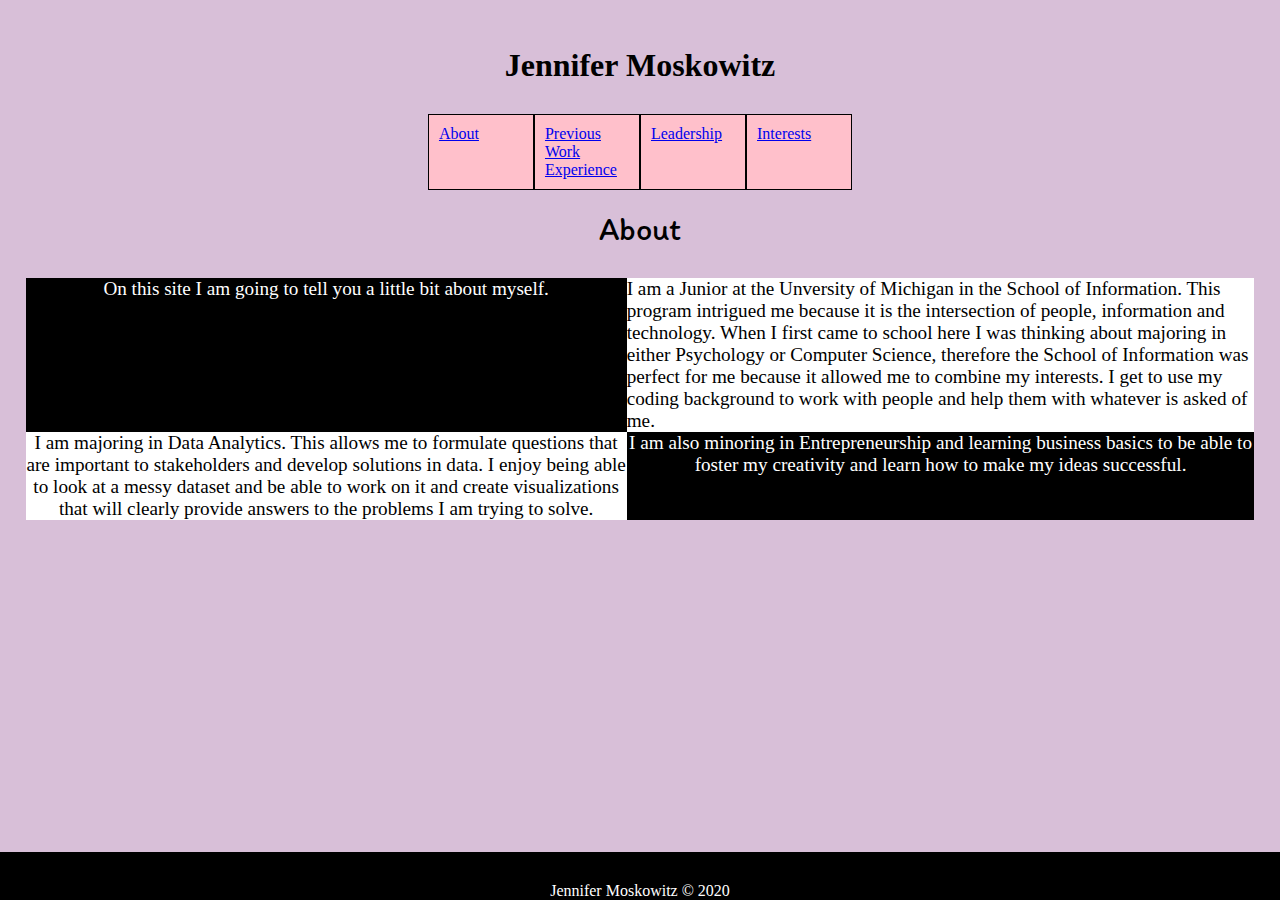
==== index.html @ 4fd18920 "Add files via upload" ====
<!DOCTYPE html>
<html lang="en">
<head>
	<meta charset="UTF-8">
	<title>About</title>
	<link rel="stylesheet" href="css/html5reset.css">
	<link rel="icon" href="imgs/favicon1.ico">
	<link rel="stylesheet" href="css/style.css">
	<link href="https://fonts.googleapis.com/css2?family=Itim&display=swap" rel="stylesheet">
</head>
<body>
	
<header>
	<h1>Jennifer Moskowitz</h1>
	<nav>
		<ul class="nav_links">
		<li><a href ="index.html">About</a></li>
        <li><a href ="work.html">Previous Work Experience</a></li>
        <li><a href ="leadership.html">Leadership</a></li>
        <li><a href ="interests.html">Interests</a></li>
		</ul>
	</nav>
</header>
<main>
<h2>About</h2>
<div class="about">
<p>
	On this site I am going to tell you a little bit about myself.
</p>
<p>
	I am a Junior at the Unversity of Michigan in the School of Information. This program intrigued me because it is the 
	intersection of people, information and technology. When I first came to school here I was thinking about majoring in either 
	Psychology or Computer Science, therefore the School of Information was perfect for me because it allowed me to combine my interests. 
	I get to use my coding background to work with people and help them with whatever is asked of me.
</p>
<p>
	I am majoring in Data Analytics. This allows me to formulate questions that are important to stakeholders and develop solutions in data.
	I enjoy being able to look at a messy dataset and be able to work on it and create visualizations that will clearly provide answers to the 
	problems I am trying to solve. 
</p>
<p>
	I am also minoring in Entrepreneurship and learning business basics to be able to foster my creativity and learn how to make my ideas successful.
</p>
</div>
</main>
<footer>
<p>Jennifer Moskowitz &copy; 2020</p>
</footer>
</body>
</html>
---- css/style.css ----
header{
	display: flex;
	flex-direction: column;
	justify-content: center;
	align-items: center;
}


.nav_links{
	display: flex;
	flex-direction: row;

}

h1{
	display: block; 
	font-size: 2em; 
	margin-top: 0.67em; 
	margin-bottom: 30px; 
	margin-left: 0; 
	margin-right: 0; 
	font-weight: bold;
	text-align: center;
}

h2{
	font-size: 2em;
	text-align: center;
	margin-bottom: 30px;
	font-family: 'Itim', cursive;

}

nav ul li{
	background-color:pink;
	padding:10px;
	width:50%;
	border:1px solid black;
}

nav ul li:visited{
	background-color: green;
	padding:10px;
	width:50%;
	border:1px solid black;
}

nav ul li:hover{
	background-color: lightblue;
	padding:10px;
	width:50%;
	border:1px solid black;
}

nav ul li:active{
	background-color: purple;
	padding:10px;
	width:50%;
	border:1px solid black;
}

body{
	background-color: thistle;
	margin:1%;
	padding:1%;
}


header, main, nav{
	margin-bottom: 10px;
}

img{
    height: 200px;
    width:inherit;
    padding: 25px;
    border-radius: 10px;
    margin: 10px;
}

.about{
	display: flex;
	flex-direction: column;
}

.about p:nth-child(odd){
	background-color: black;
	color: white;
	text-align: center;
}

.about p:nth-child(even){
	background-color: white;
	color:black;
}

.work{
	display: flex;
	flex-direction: column;
}

.work p:first-child{
	background-color: white;
	color: black;
}

.work p:nth-child(2){
	background-color: black;
	color: white;
}

.interests p:first-child{
	background-color: black;
	color: white;
}

.interests p:nth-child(2){
	background-color: white;
}

.gallery{
	display: grid;
	grid-template-columns: auto auto;
	grid-template-rows: auto auto auto auto auto auto;
}


.leadership p{
	font-size: 30px;
	text-align: center;
}

.img, .img1{
	display: flex;
	flex-direction: row;
	justify-content: space-around;
}
footer{
	background-color: black;
	color: white;
	text-align: center;
	padding-top: 30px;
	position: fixed;
	bottom: 0px;
	left: 0px;
	width: 100%;
}

@media screen and (min-width: 850px){
	.about{
		align-self: center;
		display: grid;
		grid-template-columns: auto auto;
		grid-template-rows: auto auto;
		font-size: 1.2em;
	}
	
	.about p:first-child, .about p:nth-child(4){
		background-color: black;
		color: white;
		text-align: center;
	}
	
	.about p:nth-child(2), .about p:nth-child(3){
		background-color: white;
		color: black;
	}
	
	.work{
		display: grid;
		grid-template-columns: auto auto;
		grid-template-rows: auto auto;
	}
	
	.work p:first-child{
		background-color: white;
		color: black;
	}
	
	.work p:nth-child(2){
		background-color: black;
		color: white;
	}

	.gallery{
		display: grid;
		grid-template-columns: auto auto auto auto auto auto;
		grid-template-rows: auto auto;
	}

}
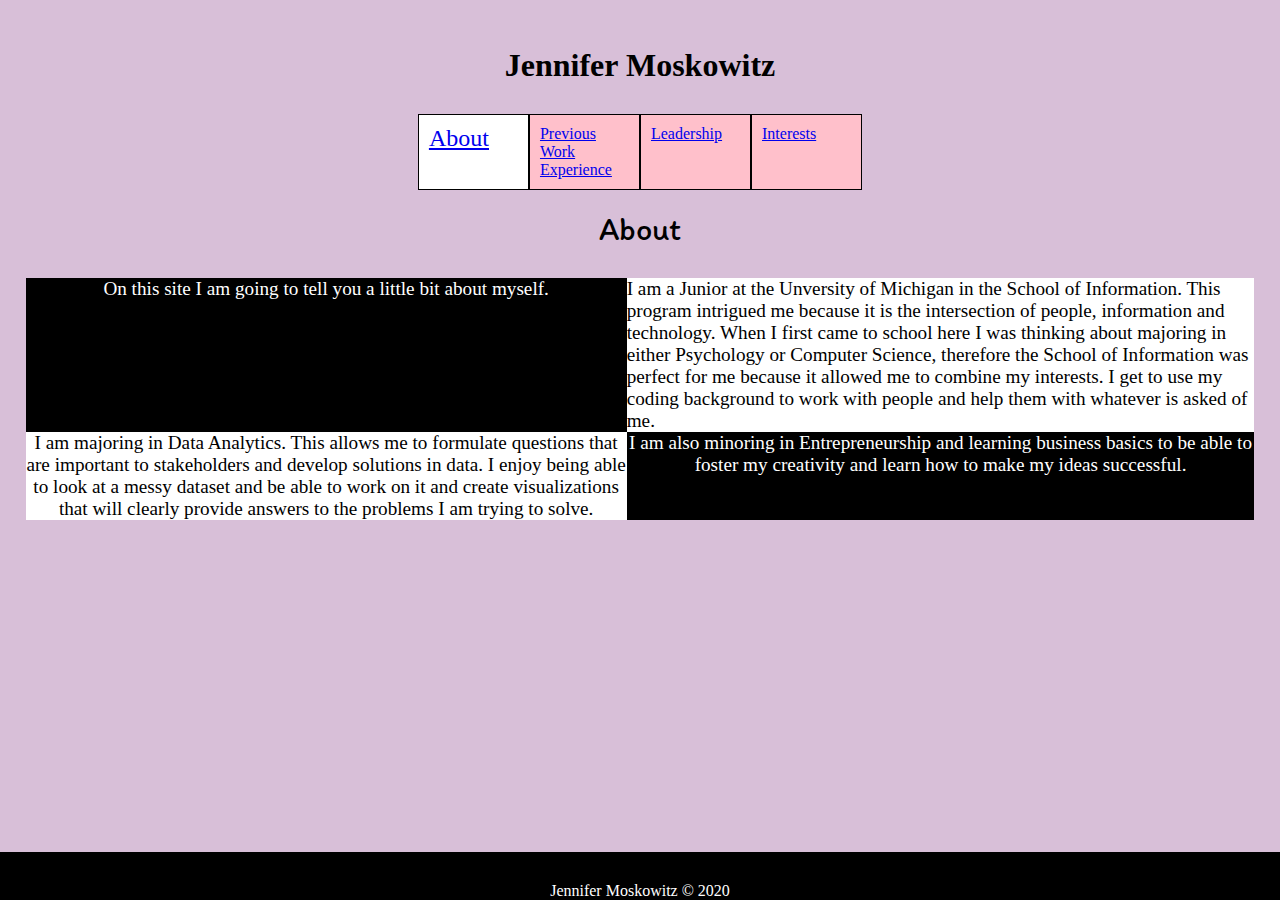
==== commit e5b9338e: "Add files via upload" ====
--- a/index.html
+++ b/index.html
@@ -14,7 +14,7 @@
 	<h1>Jennifer Moskowitz</h1>
 	<nav>
 		<ul class="nav_links">
-		<li><a href ="index.html">About</a></li>
+		<li class="current"><a href ="index.html">About</a></li>
         <li><a href ="work.html">Previous Work Experience</a></li>
         <li><a href ="leadership.html">Leadership</a></li>
         <li><a href ="interests.html">Interests</a></li>
--- a/css/style.css
+++ b/css/style.css
@@ -11,8 +11,24 @@
 .nav_links{
 	display: flex;
 	flex-direction: row;
-
-}
+}
+
+.current{
+	background-color: white;
+	text-decoration: underline;
+	font-size: 1.5em;
+
+}
+
+@-webkit-keyframes logo{
+	from {width: 25px;}
+	to {width: 420px;}
+}
+  
+@keyframes logo{
+	from {width: 25px;}
+	to {width: 420px;}
+  } 
 
 h1{
 	display: block; 
@@ -30,6 +46,7 @@
 	text-align: center;
 	margin-bottom: 30px;
 	font-family: 'Itim', cursive;
+	animation: logo 3s;
 
 }
 
@@ -148,7 +165,10 @@
 	width: 100%;
 }
 
-@media screen and (min-width: 850px){
+
+ 
+
+@media screen and (min-width: 1000px){
 	.about{
 		align-self: center;
 		display: grid;
@@ -190,4 +210,10 @@
 		grid-template-rows: auto auto;
 	}
 
-}+}
+
+@media (prefers-reduced-motion:reduce) {
+	h2{
+	  animation: none;
+   }
+  }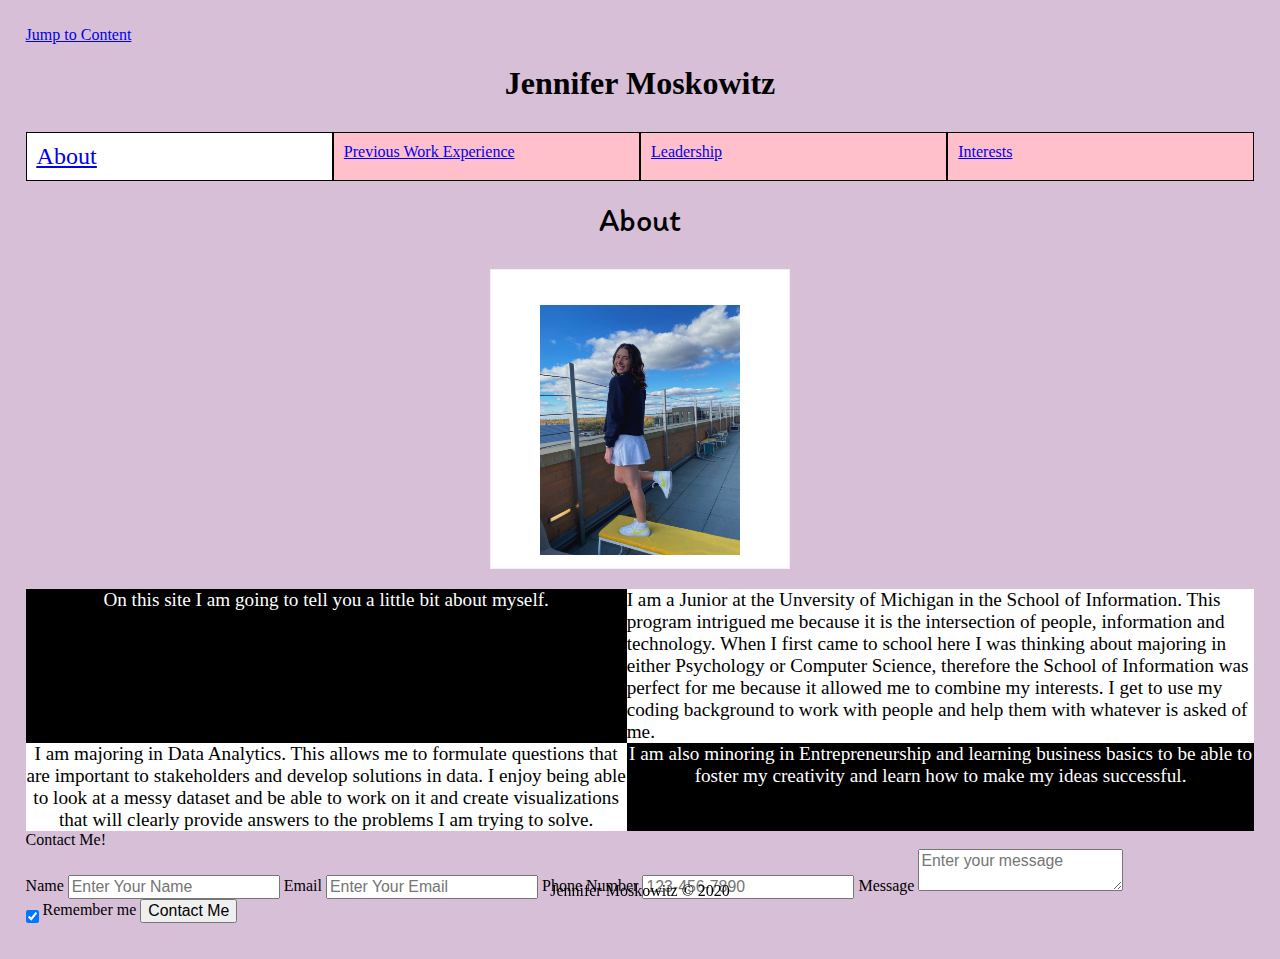
==== commit 1dc2a4bd: "Add files via upload" ====
--- a/index.html
+++ b/index.html
@@ -9,7 +9,7 @@
 	<link href="https://fonts.googleapis.com/css2?family=Itim&display=swap" rel="stylesheet">
 </head>
 <body>
-	
+<p><a href="#main">Jump to Content</a></p>
 <header>
 	<h1>Jennifer Moskowitz</h1>
 	<nav>
@@ -21,8 +21,18 @@
 		</ul>
 	</nav>
 </header>
-<main>
+<main id='main'>
 <h2>About</h2>
+<div class="flip-card">
+	<div class="flip-card-inner">
+	  <div class="flip-card-front">
+		<img src="imgs/me.JPG" alt="me" style="width:250px;height:300px;">
+	  </div>
+	  <div class="flip-card-back">
+		<h1>Hi! This is me</h1>
+	  </div>
+	</div>
+  </div>
 <div class="about">
 <p>
 	On this site I am going to tell you a little bit about myself.
@@ -42,6 +52,29 @@
 	I am also minoring in Entrepreneurship and learning business basics to be able to foster my creativity and learn how to make my ideas successful.
 </p>
 </div>
+<form action="https://formspree.io/f/xrgoadyk" method="POST">
+	<fieldset>
+	  <legend>Contact Me!</legend>
+  
+	  <label for="name_id">Name</label>
+	  <input type="text" placeholder="Enter Your Name" id = "name_id" name="name" required>
+  
+	  <label for="email_id">Email</label>
+	  <input type="email" placeholder="Enter Your Email" id = "email_id" name="email" required>
+  
+	  <label for="phone_id">Phone Number</label>
+	  <input type="tel" name="phone" placeholder="123-456-7890" pattern="[0-9]{3}-[0-9]{3}-[0-9]{4}" required>
+  
+  
+	  <label for="msg">Message</label>
+	  <textarea placeholder="Enter your message" id = "msg" name="mesg" required></textarea><br>
+  
+	  <input type="checkbox" checked="checked" name="remember" id = "cBox"> 
+	  <label for ="cBox">Remember me</label>
+  
+	  <input type="submit" value = "Contact Me">
+	</fieldset>
+   </form>
 </main>
 <footer>
 <p>Jennifer Moskowitz &copy; 2020</p>
--- a/css/style.css
+++ b/css/style.css
@@ -1,16 +1,21 @@
 
-
+/* All Pages */
 header{
 	display: flex;
 	flex-direction: column;
+	width: 100%;
 	justify-content: center;
 	align-items: center;
 }
 
+nav{
+	width: 100%;
+}
 
 .nav_links{
 	display: flex;
-	flex-direction: row;
+	flex-direction: column;
+	min-width: 100%;
 }
 
 .current{
@@ -53,28 +58,14 @@
 nav ul li{
 	background-color:pink;
 	padding:10px;
-	width:50%;
-	border:1px solid black;
-}
-
-nav ul li:visited{
-	background-color: green;
-	padding:10px;
-	width:50%;
-	border:1px solid black;
-}
-
-nav ul li:hover{
-	background-color: lightblue;
-	padding:10px;
-	width:50%;
+	width: 100%;
 	border:1px solid black;
 }
 
 nav ul li:active{
 	background-color: purple;
 	padding:10px;
-	width:50%;
+	width: 100%;
 	border:1px solid black;
 }
 
@@ -97,9 +88,22 @@
     margin: 10px;
 }
 
+footer{
+	color: black;
+	text-align: center;
+	padding-top: 30px;
+	position: fixed;
+	bottom: 0px;
+	left: 0px;
+	width: 100%;
+}
+
+/* About */
+
 .about{
-	display: flex;
-	flex-direction: column;
+	display: grid;
+	grid-template-rows: auto auto auto auto;
+	padding-top: 20px;
 }
 
 .about p:nth-child(odd){
@@ -113,6 +117,53 @@
 	color:black;
 }
 
+.flip-card {
+	display: block;
+	margin-left: auto;
+	margin-right: auto;
+	background-color: transparent;
+	width: 300px;
+	height: 300px;
+	border: 1px solid #f1f1f1;
+	perspective: 1000px;
+
+  }
+  
+  .flip-card-inner {
+	position: relative;
+	width: 100%;
+	height: 100%;
+	text-align: center;
+	transition: transform 0.8s;
+	transform-style: preserve-3d;
+  }
+  
+  .flip-card:hover .flip-card-inner {
+	transform: rotateY(180deg);
+  }
+  
+  .flip-card-front, .flip-card-back {
+	position: absolute;
+	width: 100%;
+	height: 100%;
+	-webkit-backface-visibility: hidden; 
+	backface-visibility: hidden;
+  }
+  
+  .flip-card-front {
+	background-color: white;
+	color: black;
+  }
+  
+  
+  .flip-card-back {
+	background-color: pink;
+	color: black;
+	transform: rotateY(180deg);
+  }
+
+/* Work */
+
 .work{
 	display: flex;
 	flex-direction: column;
@@ -127,6 +178,41 @@
 	background-color: black;
 	color: white;
 }
+
+/* Leadership */
+
+.leadership p{
+	font-size: 30px;
+	text-align: center;
+}
+
+.img, .img1{
+	display: flex;
+	flex-direction: row;
+	justify-content: space-around;
+}
+.paragraph{
+	height:1000px;
+	background-color:grey;
+	font-size:36px;
+	overflow: visible;
+}
+.parallax {
+	/* The image used */
+	
+	background-image: url("../imgs/parallax.png");
+  
+	/* Set a specific height */
+	min-height: 500px; 
+  
+	/* Create the parallax scrolling effect */
+	background-attachment: fixed;
+	background-position: center;
+	background-repeat: no-repeat;
+	background-size: cover;
+  }
+
+/* Interests */
 
 .interests p:first-child{
 	background-color: black;
@@ -141,34 +227,31 @@
 	display: grid;
 	grid-template-columns: auto auto;
 	grid-template-rows: auto auto auto auto auto auto;
-}
-
-
-.leadership p{
-	font-size: 30px;
-	text-align: center;
-}
-
-.img, .img1{
-	display: flex;
-	flex-direction: row;
-	justify-content: space-around;
-}
-footer{
-	background-color: black;
-	color: white;
-	text-align: center;
-	padding-top: 30px;
-	position: fixed;
-	bottom: 0px;
-	left: 0px;
-	width: 100%;
-}
-
-
- 
-
-@media screen and (min-width: 1000px){
+	filter: drop-shadow(8px 8px 8px grey) opacity(85%);
+}
+
+/* Tablet */
+@media screen and (min-width: 600px){
+.nav_links{
+	display: grid;
+	grid-template-columns: auto auto;
+	grid-template-rows: auto auto;
+}
+.parallax{
+	display: none;
+}
+.paragraph{
+	background-color: thistle;
+}
+}
+
+/* Screen */
+@media screen and (min-width: 850px){
+	.nav_links{
+		display: flex;
+		flex-direction: row;
+	}
+
 	.about{
 		align-self: center;
 		display: grid;
@@ -204,6 +287,7 @@
 		color: white;
 	}
 
+
 	.gallery{
 		display: grid;
 		grid-template-columns: auto auto auto auto auto auto;
@@ -212,8 +296,13 @@
 
 }
 
+
+
+/* Reduce Motion */
+
 @media (prefers-reduced-motion:reduce) {
 	h2{
 	  animation: none;
    }
-  }+  }
+
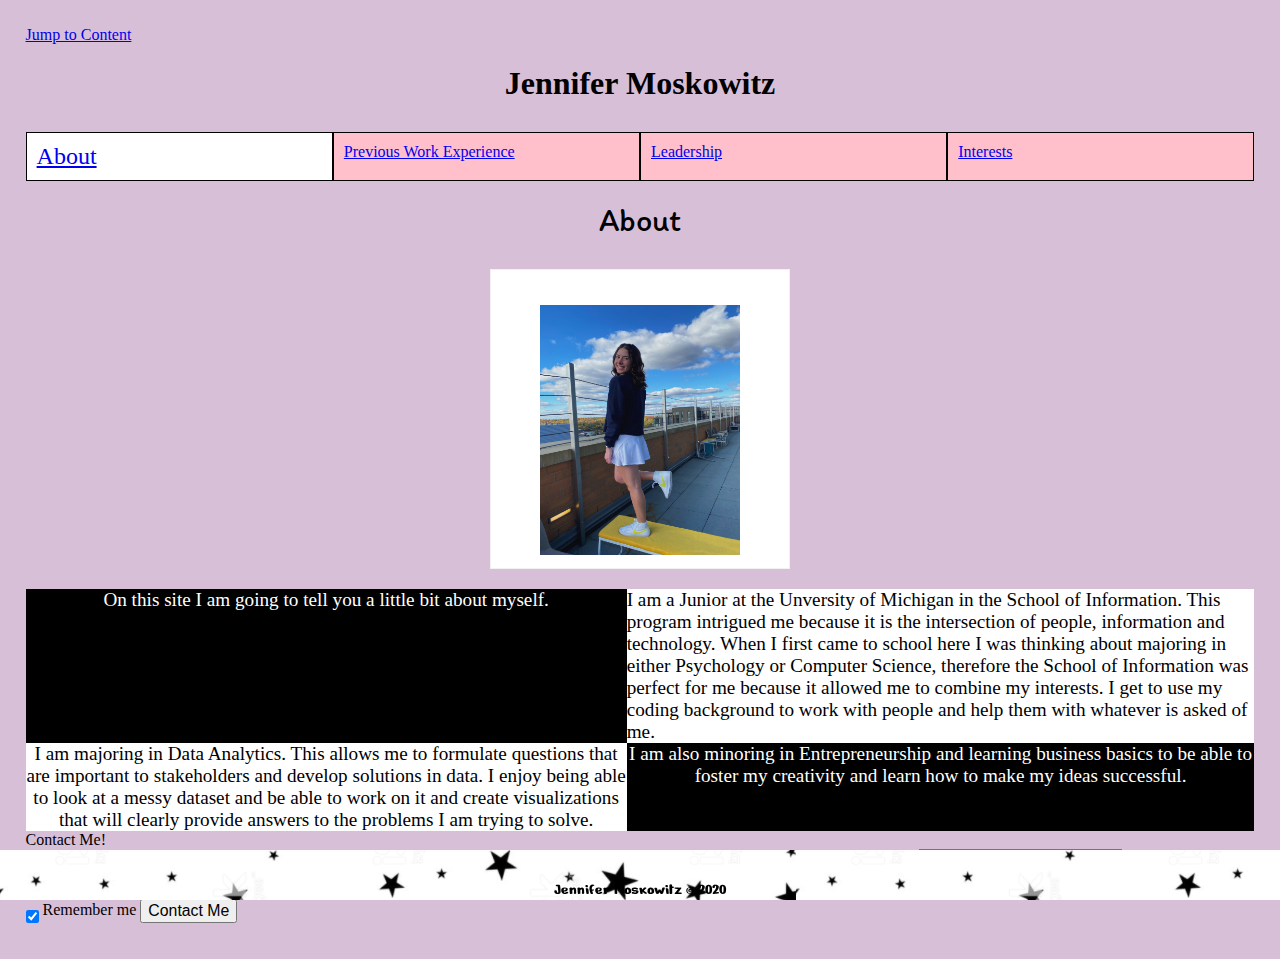
==== commit 5456e499: "Add files via upload" ====
--- a/index.html
+++ b/index.html
@@ -7,6 +7,7 @@
 	<link rel="icon" href="imgs/favicon1.ico">
 	<link rel="stylesheet" href="css/style.css">
 	<link href="https://fonts.googleapis.com/css2?family=Itim&display=swap" rel="stylesheet">
+	<link href="https://fonts.googleapis.com/css2?family=Nerko+One&display=swap" rel="stylesheet">
 </head>
 <body>
 <p><a href="#main">Jump to Content</a></p>
--- a/css/style.css
+++ b/css/style.css
@@ -3,9 +3,6 @@
 header{
 	display: flex;
 	flex-direction: column;
-	width: 100%;
-	justify-content: center;
-	align-items: center;
 }
 
 nav{
@@ -15,12 +12,10 @@
 .nav_links{
 	display: flex;
 	flex-direction: column;
-	min-width: 100%;
 }
 
 .current{
 	background-color: white;
-	text-decoration: underline;
 	font-size: 1.5em;
 
 }
@@ -62,12 +57,6 @@
 	border:1px solid black;
 }
 
-nav ul li:active{
-	background-color: purple;
-	padding:10px;
-	width: 100%;
-	border:1px solid black;
-}
 
 body{
 	background-color: thistle;
@@ -90,12 +79,16 @@
 
 footer{
 	color: black;
+	background-image: url("../imgs/footer1.png");
+	font-family: 'Nerko One', cursive;
 	text-align: center;
 	padding-top: 30px;
 	position: fixed;
 	bottom: 0px;
+	height: 50px;
 	left: 0px;
 	width: 100%;
+	/* font-size: 2.5em; */
 }
 
 /* About */
@@ -162,6 +155,7 @@
 	transform: rotateY(180deg);
   }
 
+
 /* Work */
 
 .work{
@@ -191,26 +185,24 @@
 	flex-direction: row;
 	justify-content: space-around;
 }
+
 .paragraph{
-	height:1000px;
 	background-color:grey;
 	font-size:36px;
-	overflow: visible;
+	overflow: auto;
 }
 .parallax {
-	/* The image used */
-	
-	background-image: url("../imgs/parallax.png");
-  
-	/* Set a specific height */
+	
+	background-image: url("../imgs/star.jpg");
+  
 	min-height: 500px; 
   
-	/* Create the parallax scrolling effect */
 	background-attachment: fixed;
 	background-position: center;
 	background-repeat: no-repeat;
 	background-size: cover;
   }
+
 
 /* Interests */
 
@@ -243,6 +235,12 @@
 .paragraph{
 	background-color: thistle;
 }
+
+.gallery{
+	display: grid;
+	grid-template-columns: auto auto auto;
+	grid-template-rows: auto auto auto auto;
+}
 }
 
 /* Screen */
@@ -287,6 +285,16 @@
 		color: white;
 	}
 
+	.paragraph{
+		background-color:grey;
+		font-size:36px;
+	}
+
+	.parallax {
+		
+		display: block;
+	  }
+	
 
 	.gallery{
 		display: grid;
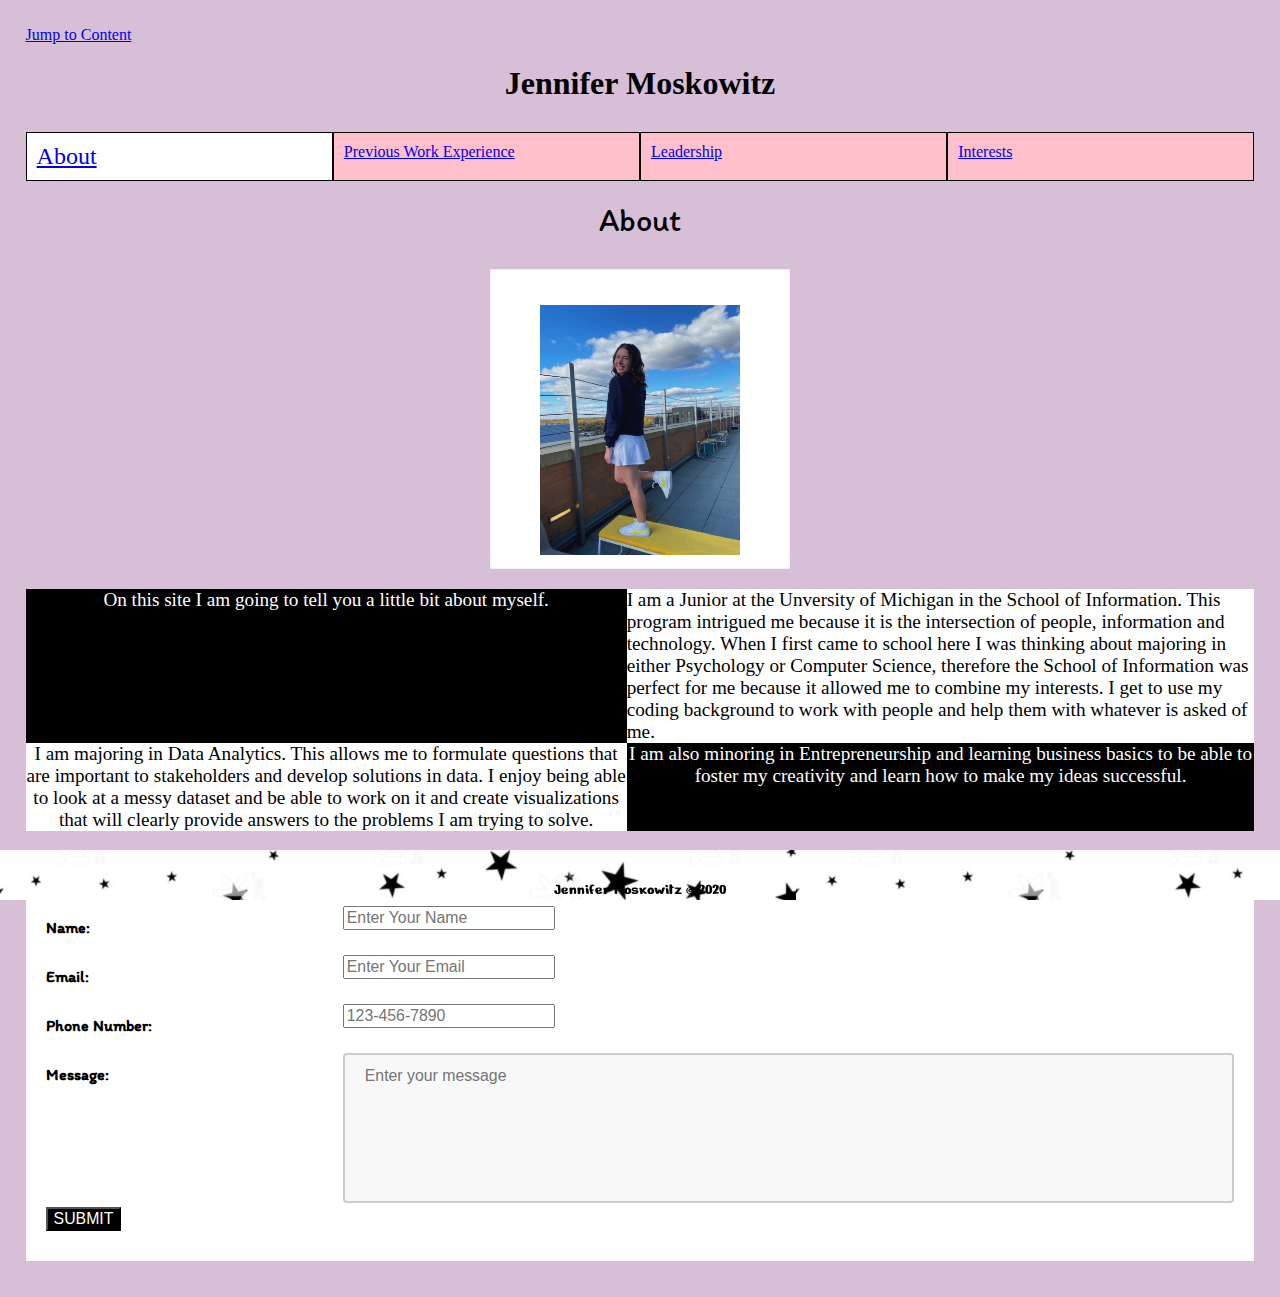
==== commit 4ff5466c: "Add files via upload" ====
--- a/index.html
+++ b/index.html
@@ -8,6 +8,15 @@
 	<link rel="stylesheet" href="css/style.css">
 	<link href="https://fonts.googleapis.com/css2?family=Itim&display=swap" rel="stylesheet">
 	<link href="https://fonts.googleapis.com/css2?family=Nerko+One&display=swap" rel="stylesheet">
+	<!-- Global site tag (gtag.js) - Google Analytics -->
+	<script async src="https://www.googletagmanager.com/gtag/js?id=G-W4M4Y325V7"></script>
+	<script>
+		window.dataLayer = window.dataLayer || [];
+		function gtag(){dataLayer.push(arguments);}
+		gtag('js', new Date());
+
+		gtag('config', 'G-W4M4Y325V7');
+	</script>
 </head>
 <body>
 <p><a href="#main">Jump to Content</a></p>
@@ -55,25 +64,48 @@
 </div>
 <form action="https://formspree.io/f/xrgoadyk" method="POST">
 	<fieldset>
-	  <legend>Contact Me!</legend>
-  
-	  <label for="name_id">Name</label>
-	  <input type="text" placeholder="Enter Your Name" id = "name_id" name="name" required>
-  
-	  <label for="email_id">Email</label>
-	  <input type="email" placeholder="Enter Your Email" id = "email_id" name="email" required>
-  
-	  <label for="phone_id">Phone Number</label>
-	  <input type="tel" name="phone" placeholder="123-456-7890" pattern="[0-9]{3}-[0-9]{3}-[0-9]{4}" required>
-  
-  
-	  <label for="msg">Message</label>
-	  <textarea placeholder="Enter your message" id = "msg" name="mesg" required></textarea><br>
-  
-	  <input type="checkbox" checked="checked" name="remember" id = "cBox"> 
-	  <label for ="cBox">Remember me</label>
-  
-	  <input type="submit" value = "Contact Me">
+	  <legend><strong>Contact Me!</strong></legend>
+
+	  <div class="row">
+		<div class="col-25">
+			<label for="name_id"><strong>Name:</strong></label>
+		</div>
+	  	<div class="col-75"></div>
+	  		<input type="text" placeholder="Enter Your Name" id = "name_id" name="name" required>
+		</div>
+	</div>
+
+	<div class="row">
+	  <div class="col-25">
+	  	<label for="email_id"><strong>Email:</strong></label>
+		</div>
+		<div class="col-75">
+	 	 <input type="email" placeholder="Enter Your Email" id = "email_id" name="email" required>
+		</div>
+	</div>
+
+	<div class="row">
+		<div class="col-25">
+	  		<label for="phone_id"><strong>Phone Number:</strong></label>
+		</div>
+		<div class="col-75">
+	  		<input type="tel" name="phone" placeholder="123-456-7890" pattern="[0-9]{3}-[0-9]{3}-[0-9]{4}" required>
+		</div>
+	</div>
+
+	<div class="row">
+		<div class="col-25">
+	  		<label for="msg"><strong>Message:</strong></label>
+		</div>
+		<div class="col-75">
+	 	 <textarea placeholder="Enter your message" id = "msg" name="mesg" required></textarea><br>
+		</div>
+	</div>
+	
+	<div class="row">
+	  <input type="submit" value = "Submit">
+	</div>
+
 	</fieldset>
    </form>
 </main>
--- a/css/style.css
+++ b/css/style.css
@@ -1,3 +1,4 @@
+
 
 /* All Pages */
 header{
@@ -19,6 +20,7 @@
 	font-size: 1.5em;
 
 }
+
 
 @-webkit-keyframes logo{
 	from {width: 25px;}
@@ -88,7 +90,6 @@
 	height: 50px;
 	left: 0px;
 	width: 100%;
-	/* font-size: 2.5em; */
 }
 
 /* About */
@@ -155,7 +156,43 @@
 	transform: rotateY(180deg);
   }
 
-
+  form{
+	  padding: 20px;
+	  margin-top: 20px;
+	  padding-bottom: 30px;
+	  font-family: 'Itim', cursive;
+	  font-size: 1em;
+	  background-color: white;
+  }
+
+  legend{
+	  font-size: 1.5em;
+	  text-decoration: wavy;
+  }
+  #msg{
+	width: 100%;
+	height: 150px;
+	padding: 12px 20px;
+	box-sizing: border-box;
+	border: 2px solid #ccc;
+	border-radius: 4px;
+	background-color: #f8f8f8;
+	resize: none;
+  }
+
+  input[type=submit]{
+	  background-color: black;
+	  color: white;
+	  text-transform: uppercase;
+  }
+
+  .row:after {
+	content: "";
+	display: table;
+	clear: both;
+  }
+
+  
 /* Work */
 
 .work{
@@ -229,6 +266,26 @@
 	grid-template-columns: auto auto;
 	grid-template-rows: auto auto;
 }
+
+label {
+	padding: 12px 12px 12px 0;
+	display: inline-block;
+  }
+  
+  
+.col-25 {
+	float: left;
+	width: 25%;
+	margin-top: 6px;
+  }
+  
+.col-75 {
+	float: left;
+	width: 75%;
+	margin-top: 6px;
+  }
+  
+
 .parallax{
 	display: none;
 }
@@ -269,6 +326,7 @@
 		color: black;
 	}
 	
+	
 	.work{
 		display: grid;
 		grid-template-columns: auto auto;
@@ -312,5 +370,4 @@
 	h2{
 	  animation: none;
    }
-  }
-
+  }